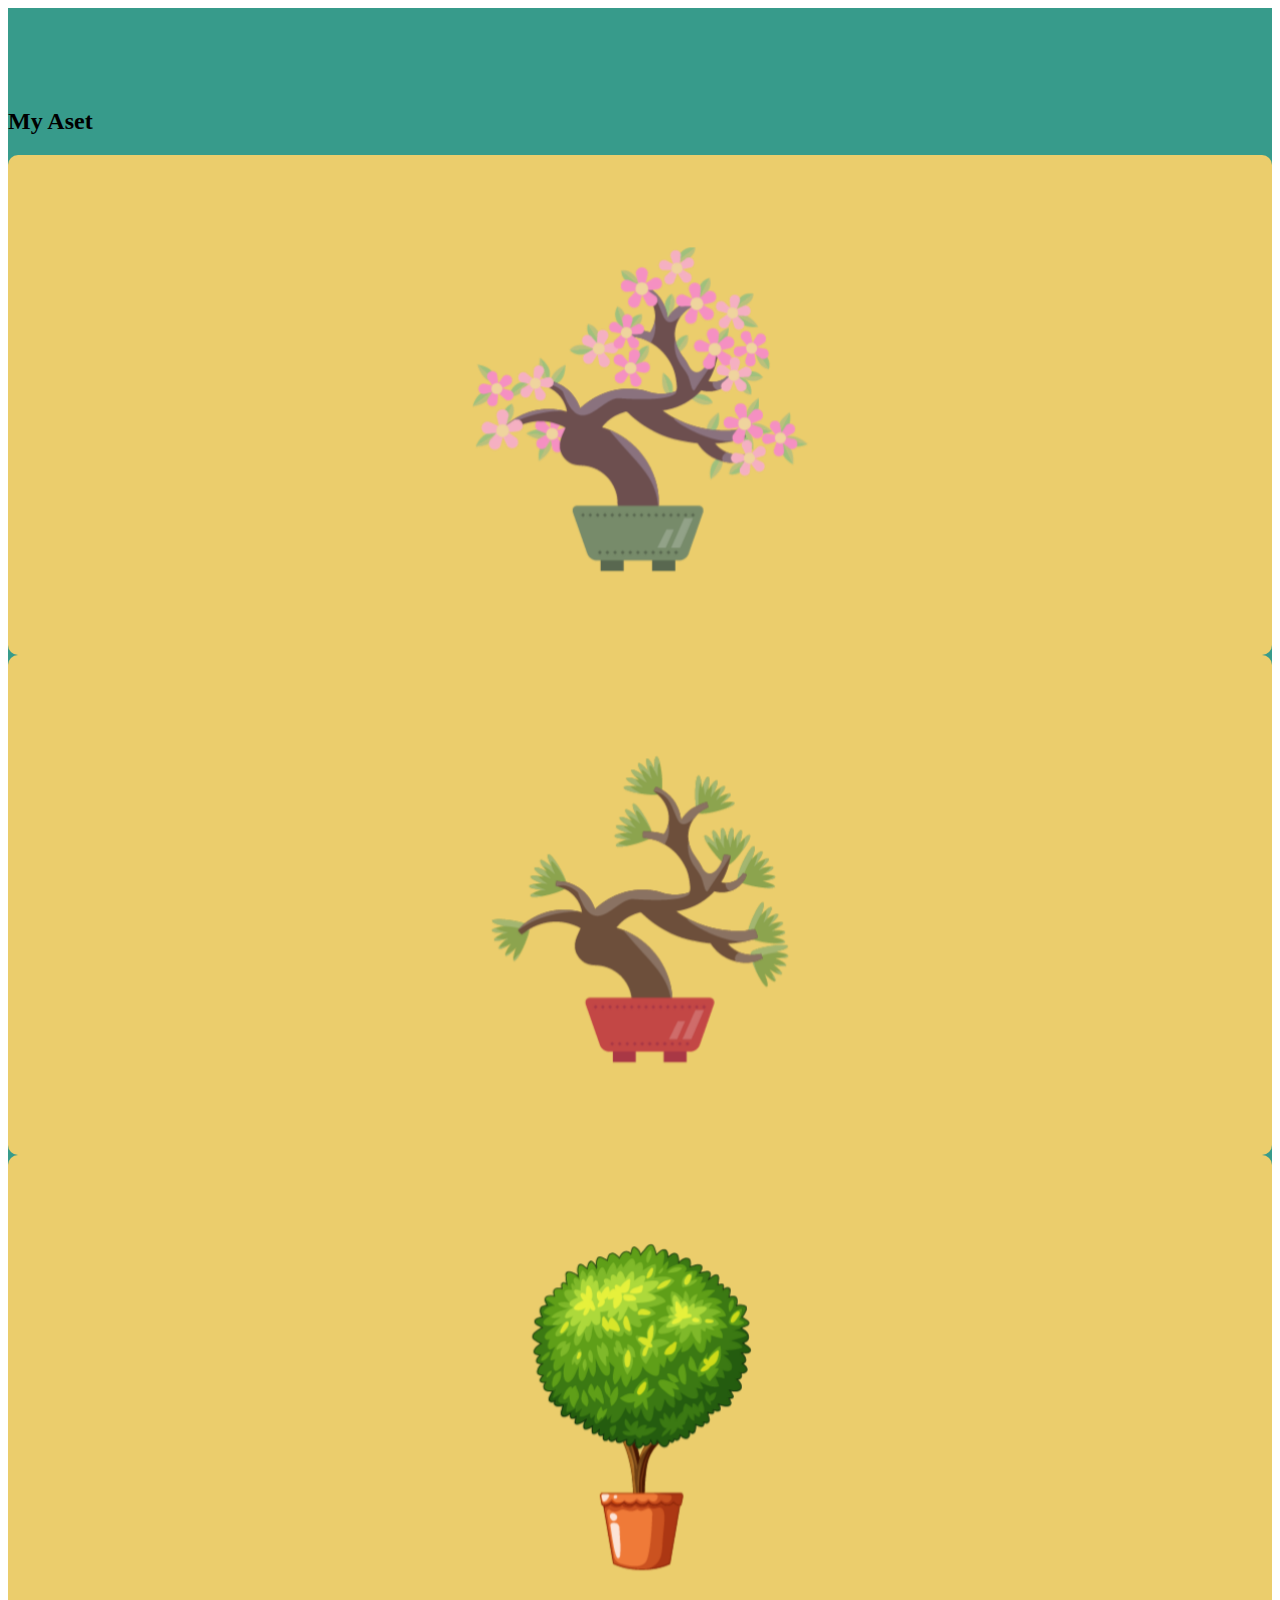
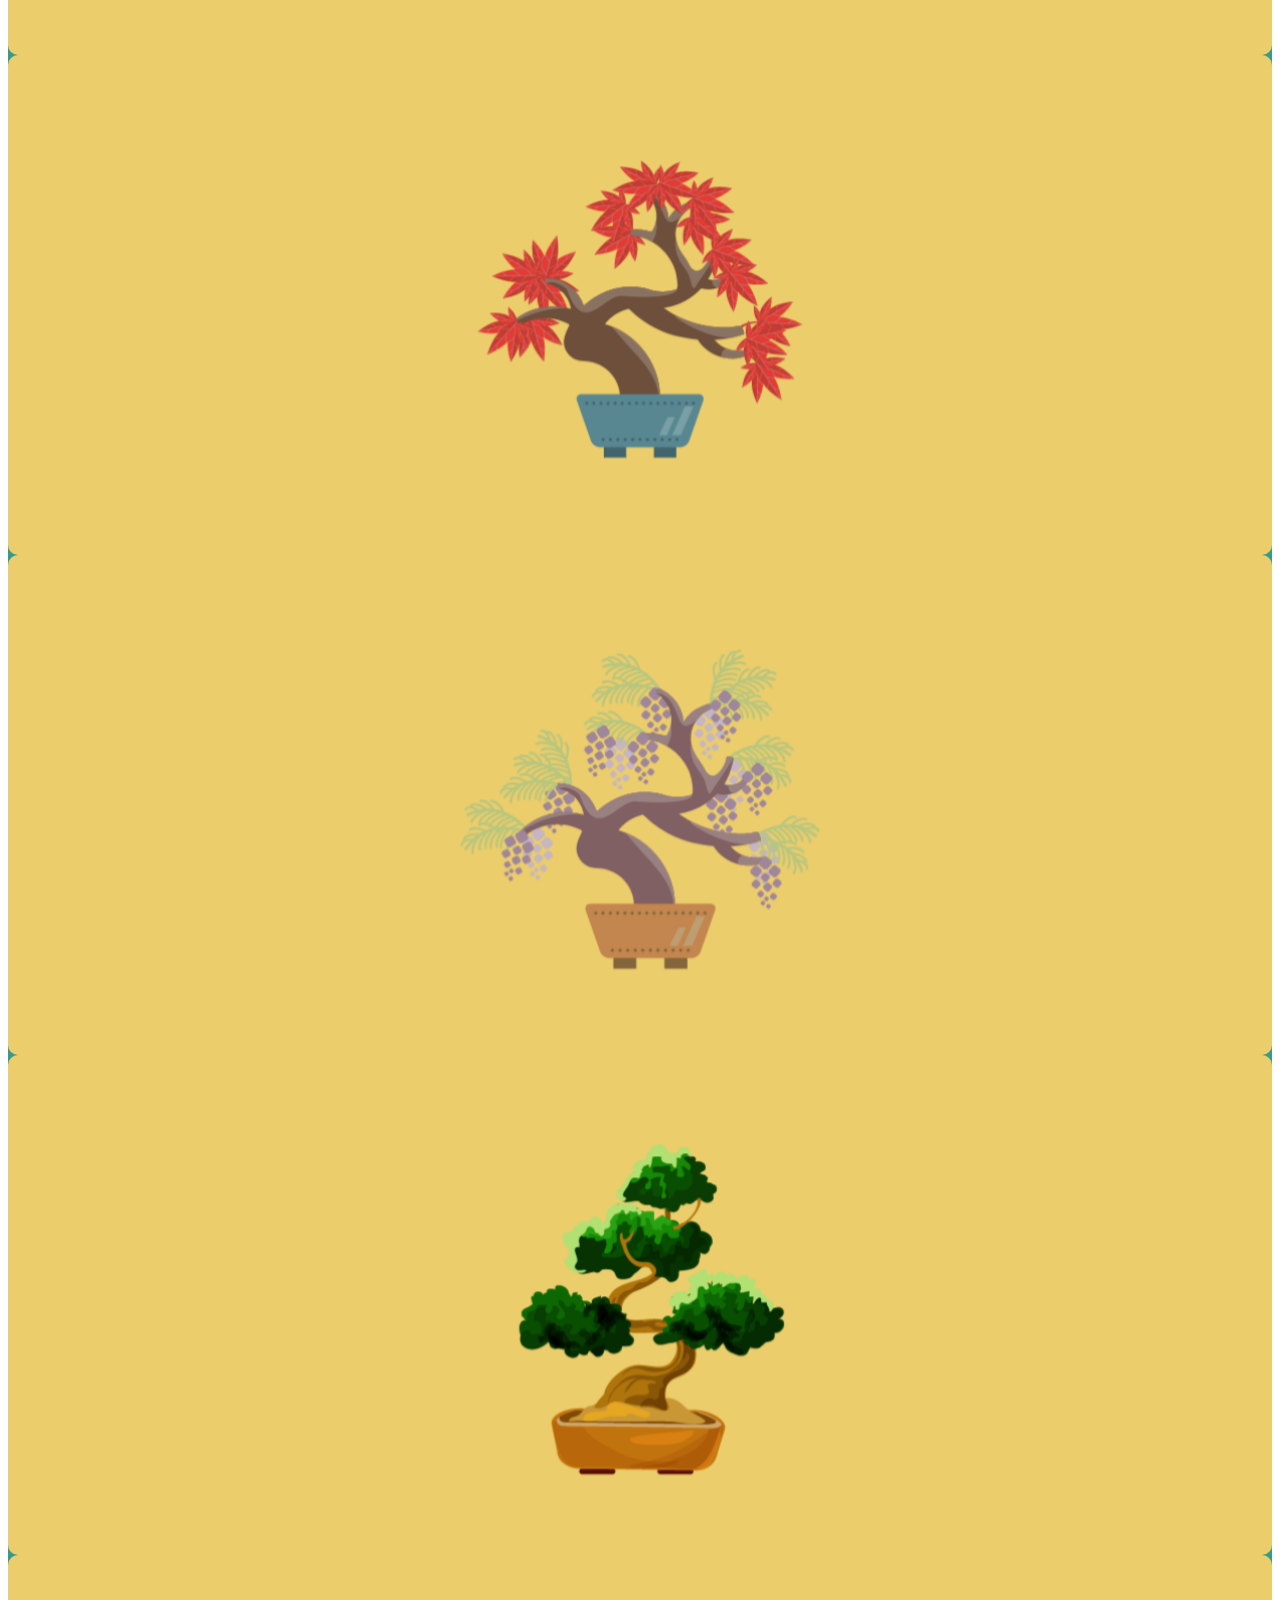
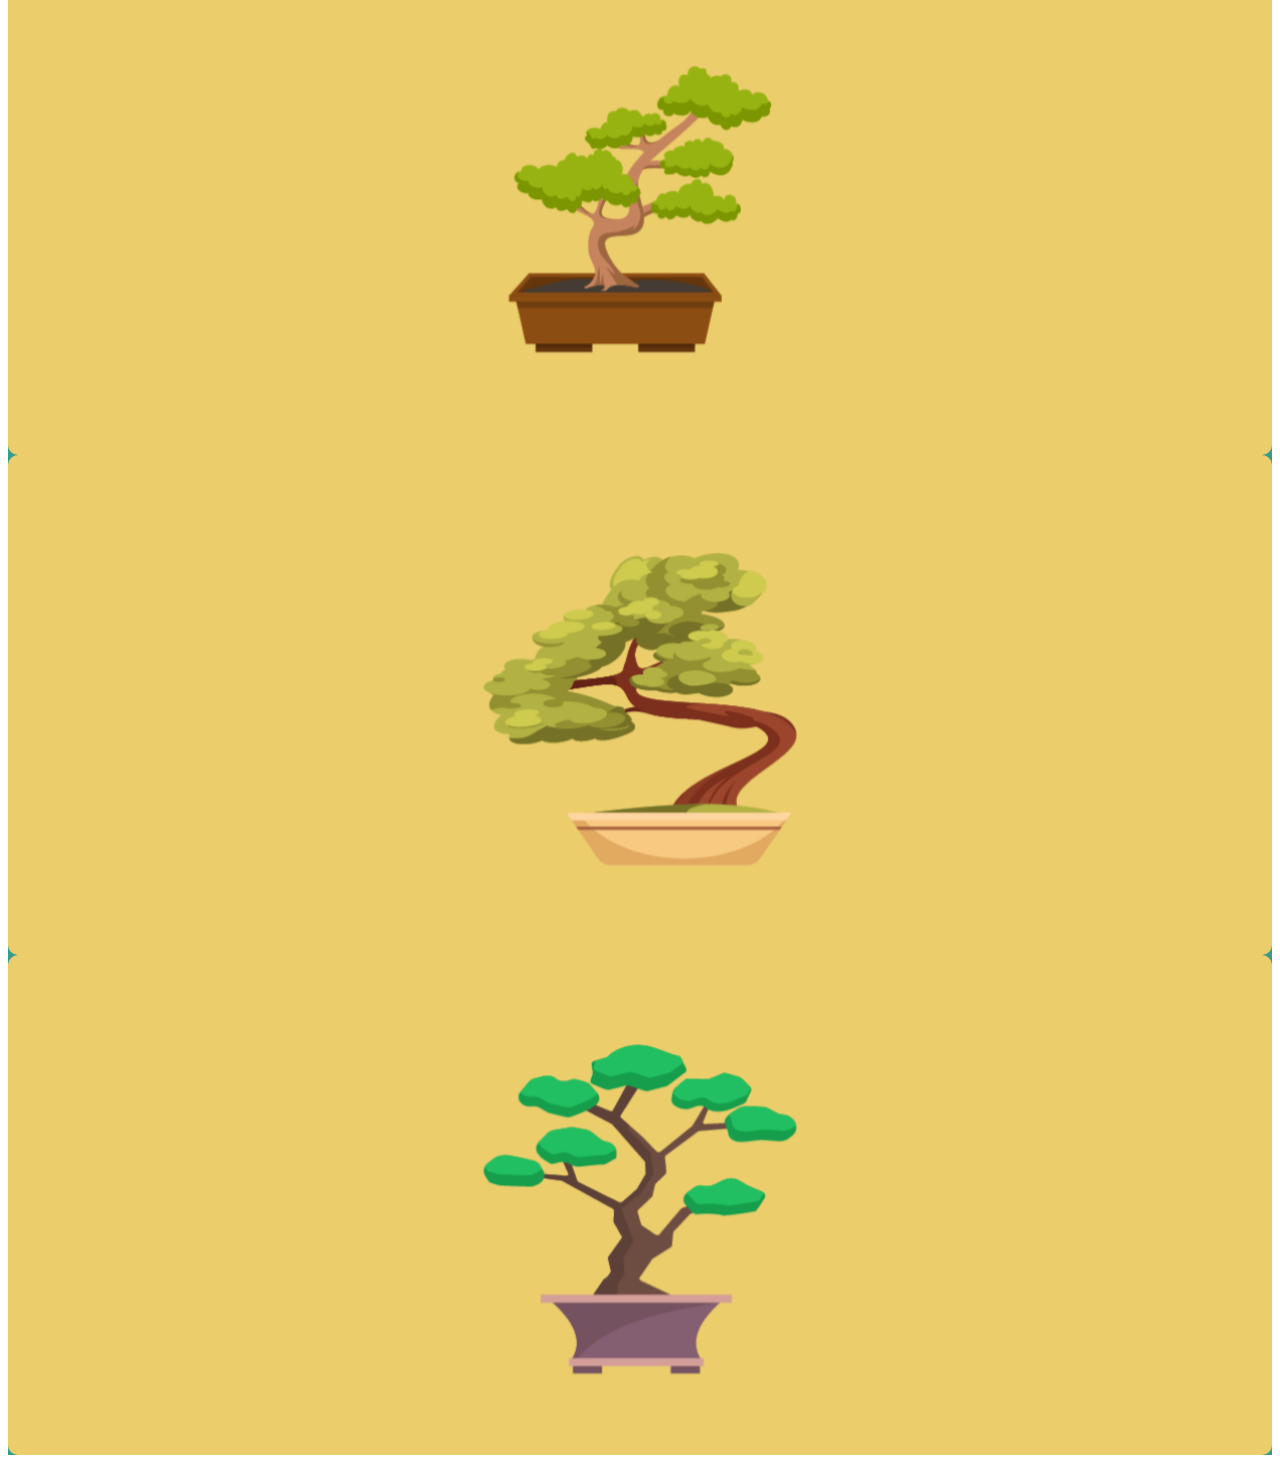
==== project.html @ b4dfa067 "Add files via upload" ====
<!DOCTYPE html>
<html lang="en">
<head>
    <meta charset="UTF-8">
    <meta http-equiv="X-UA-Compatible" content="IE=edge">
    <meta name="viewport" content="width=device-width, initial-scale=1.0">
   
    <link href="https://cdn.jsdelivr.net/npm/bootstrap@5.0.2/dist/css/bootstrap.min.css" rel="stylesheet" integrity="sha384-EVSTQN3/azprG1Anm3QDgpJLIm9Nao0Yz1ztcQTwFspd3yD65VohhpuuCOmLASjC" crossorigin="anonymous">

<link rel="stylesheet" href="style.css">
   
    <title>Portofolio | Idzni Tri Nabila</title>
</head>
<body>
    
    <section id="my-aset">
        <div class="container">
            <div class="row text-center">
                <div class="col">
                    <h2>My Aset</h2>
                </div>
            </div>
        </div>
        <div class="row">
            
            <div class="col-md-6 col-lg-4 mb-3">
                <div class="aset-box">
                    <h4 class="aset-name">PINKY</h4>
                    <img src="bonsai/1.png" alt="" class="aset-img">
                    <a href="#" class="btn btn-light aset-detail-button">Show Details</a>
                </div>
            </div>

            <div class="col-md-6 col-lg-4 mb-3">
                <div class="aset-box">
                    <h4 class="aset-name">BUNGA JARUM</h4>
                    <img src="bonsai/2.png" alt="" class="aset-img">
                    <a href="#" class="btn btn-light aset-detail-button">Show Details</a>
                </div>
            </div>

            <div class="col-md-6 col-lg-4 mb-3">
                <div class="aset-box">
                    <h4 class="aset-name">SURYA</h4>
                    <img src="bonsai/3.png" alt="" class="aset-img">
                    <a href="#" class="btn btn-light aset-detail-button">Show Details</a>
                </div>
            </div>

            <div class="col-md-6 col-lg-4 mb-3">
                <div class="aset-box">
                    <h4 class="aset-name">CENDANA</h4>
                    <img src="bonsai/4.png" alt="" class="aset-img">
                    <a href="#" class="btn btn-light aset-detail-button">Show Details</a>
                </div>
            </div>
            <div class="col-md-6 col-lg-4 mb-3">
                <div class="aset-box">
                    <h4 class="aset-name">BOO</h4>
                    <img src="bonsai/5.png" alt="" class="aset-img">
                    <a href="#" class="btn btn-light aset-detail-button">Show Details</a>
                </div>
            </div>

            <div class="col-md-6 col-lg-4 mb-3">
                <div class="aset-box">
                    <h4 class="aset-name">ASMARALOKA</h4>
                    <img src="bonsai/6.png" alt="" class="aset-img">
                    <a href="#" class="btn btn-light aset-detail-button">Show Details</a>
                </div>
            </div>

            <div class="col-md-6 col-lg-4 mb-3">
                <div class="aset-box">
                    <h4 class="aset-name">NIRMALA</h4>
                    <img src="bonsai/7.png" alt="" class="aset-img">
                    <a href="#" class="btn btn-light aset-detail-button">Show Details</a>
                </div>
            </div>

            <div class="col-md-6 col-lg-4 mb-3">
                <div class="aset-box">
                    <h4 class="aset-name">AKSARA</h4>
                    <img src="bonsai/8.png" alt="" class="aset-img">
                    <a href="#" class="btn btn-light aset-detail-button">Show Details</a>
                </div>
            </div>

            <div class="col-md-6 col-lg-4 mb-3">
                <div class="aset-box">
                    <h4 class="aset-name">BASKARA</h4>
                    <img src="bonsai/9.png" alt="" class="aset-img">
                    <a href="#" class="btn btn-light aset-detail-button">Show Details</a>
                </div>
            </div>

        </div>
    </section>

    <script type="text/javascript" src="vanilla-tilt.min.js"></script>
    <script type="text/javascript">
	VanillaTilt.init(document.querySelectorAll(".aset-box"), {
		max: 30,
		speed: 1000,
        glare: true,
	});
	
</script>

</body>
</html>
---- style.css ----
.jumbotron{
    paddig-top: 6rem;
    background-color: rgba(12, 134, 114, 0.822) ;
}

#hobby {
    background-color: rgba(12, 134, 114, 0.822);
}

section{
    padding-top: 5rem;
}

.navbar{
    background-color: rgba(5, 51, 43, 0.822) ;
}

#my-aset{
    background-color: rgba(12, 134, 114, 0.822);
}

/* my section */

.aset-box {
    position: relative;
    background-color: rgb(235, 205, 108);
    border-radius: 10px;
    height: 500px;
    transform-style: preserve-3d;
}

.aset-box::before {
    content: 'MY';
    position: absolute;
    color: #9c0f0f;
    font-size: 6em;
    font-weight: bold;
    font-style: italic;
    top: 30px;
    left: 50%;
    transform: translate(-50%,0);
    opacity: 0;
    transition: 0.5s;
}

.aset-box:hover::before{
    opacity: 0.2;
}
.aset-box::after {
    content: 'BONSAI';
    position: absolute;
    color: #ca0e0e;
    font-size: 6em;
    font-weight: bold;
    font-style: italic;
    top: 350px;
    left: 50%;
    transform: translate(-50%,0);
    opacity: 0;
    transition: 0.5s;
}

.aset-box:hover::after{
    opacity: 0.2;
}

.aset-name {
    position: absolute;
    top: 0;
    width: 100%;
    color: rgb(158, 26, 9);
    text-align: center;
    font-size: 2em;
    opacity: 0;
    transform: translate3d(0, 0, 50px);
    transition: 0.5s;
}

.aset-box:hover .aset-name {
    top: 20px;
    opacity: 1;
}
.aset-detail-button {
    position: absolute;
    bottom: 0;
    left: 50%;
    transform: translate3d(-50%, 0, 100px);
    opacity: 0;
    transition: 0.5s;
    z-index: 3;
}

.aset-box:hover .aset-detail-button{
    opacity: 1;
    bottom: 20px;

}

.aset-img{
    position:absolute;
    top: 52%;
    left: 50%;
    transform: translate3d(-50%, -52%, 80px);
    max-width: 350px;
    transition: 0.5s;
    z-index: 2;
}

.aset-box:hover .aset-img{
    transform: translate3d(-50%, -52%, 100px) rotate(5deg) scale(1.2)
}


footer {
    background-color: rgba(12, 134, 114, 0.822);
}
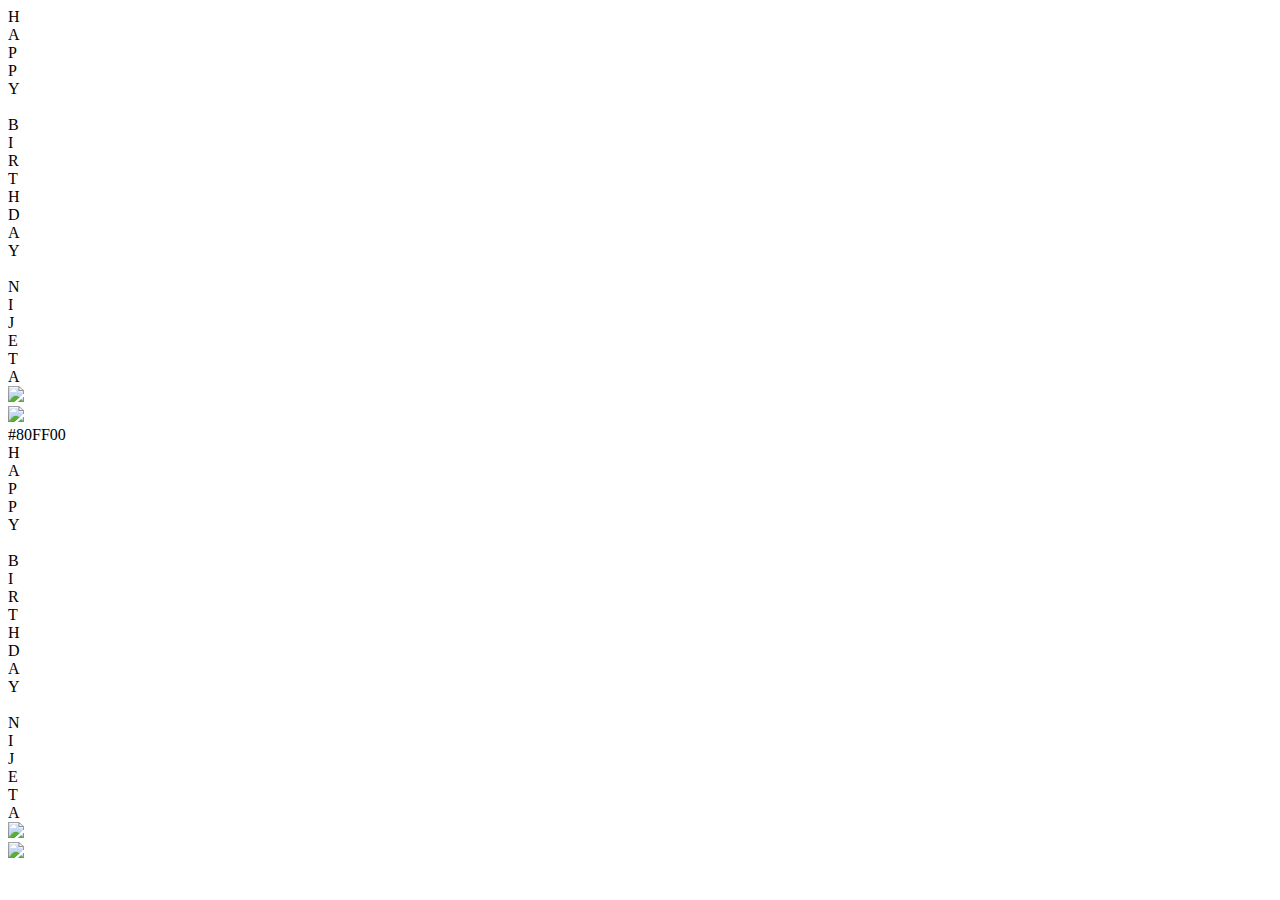
==== commit d84be48d: "Add files via upload" ====
--- a/project.html
+++ b/project.html
@@ -1,111 +1,177 @@
-<!DOCTYPE html>
-<html lang="en">
-<head>
-    <meta charset="UTF-8">
-    <meta http-equiv="X-UA-Compatible" content="IE=edge">
-    <meta name="viewport" content="width=device-width, initial-scale=1.0">
-   
-    <link href="https://cdn.jsdelivr.net/npm/bootstrap@5.0.2/dist/css/bootstrap.min.css" rel="stylesheet" integrity="sha384-EVSTQN3/azprG1Anm3QDgpJLIm9Nao0Yz1ztcQTwFspd3yD65VohhpuuCOmLASjC" crossorigin="anonymous">
-
-<link rel="stylesheet" href="style.css">
-   
-    <title>Portofolio | Idzni Tri Nabila</title>
-</head>
-<body>
-    
-    <section id="my-aset">
-        <div class="container">
-            <div class="row text-center">
-                <div class="col">
-                    <h2>My Aset</h2>
-                </div>
-            </div>
-        </div>
-        <div class="row">
-            
-            <div class="col-md-6 col-lg-4 mb-3">
-                <div class="aset-box">
-                    <h4 class="aset-name">PINKY</h4>
-                    <img src="bonsai/1.png" alt="" class="aset-img">
-                    <a href="#" class="btn btn-light aset-detail-button">Show Details</a>
-                </div>
-            </div>
-
-            <div class="col-md-6 col-lg-4 mb-3">
-                <div class="aset-box">
-                    <h4 class="aset-name">BUNGA JARUM</h4>
-                    <img src="bonsai/2.png" alt="" class="aset-img">
-                    <a href="#" class="btn btn-light aset-detail-button">Show Details</a>
-                </div>
-            </div>
-
-            <div class="col-md-6 col-lg-4 mb-3">
-                <div class="aset-box">
-                    <h4 class="aset-name">SURYA</h4>
-                    <img src="bonsai/3.png" alt="" class="aset-img">
-                    <a href="#" class="btn btn-light aset-detail-button">Show Details</a>
-                </div>
-            </div>
-
-            <div class="col-md-6 col-lg-4 mb-3">
-                <div class="aset-box">
-                    <h4 class="aset-name">CENDANA</h4>
-                    <img src="bonsai/4.png" alt="" class="aset-img">
-                    <a href="#" class="btn btn-light aset-detail-button">Show Details</a>
-                </div>
-            </div>
-            <div class="col-md-6 col-lg-4 mb-3">
-                <div class="aset-box">
-                    <h4 class="aset-name">BOO</h4>
-                    <img src="bonsai/5.png" alt="" class="aset-img">
-                    <a href="#" class="btn btn-light aset-detail-button">Show Details</a>
-                </div>
-            </div>
-
-            <div class="col-md-6 col-lg-4 mb-3">
-                <div class="aset-box">
-                    <h4 class="aset-name">ASMARALOKA</h4>
-                    <img src="bonsai/6.png" alt="" class="aset-img">
-                    <a href="#" class="btn btn-light aset-detail-button">Show Details</a>
-                </div>
-            </div>
-
-            <div class="col-md-6 col-lg-4 mb-3">
-                <div class="aset-box">
-                    <h4 class="aset-name">NIRMALA</h4>
-                    <img src="bonsai/7.png" alt="" class="aset-img">
-                    <a href="#" class="btn btn-light aset-detail-button">Show Details</a>
-                </div>
-            </div>
-
-            <div class="col-md-6 col-lg-4 mb-3">
-                <div class="aset-box">
-                    <h4 class="aset-name">AKSARA</h4>
-                    <img src="bonsai/8.png" alt="" class="aset-img">
-                    <a href="#" class="btn btn-light aset-detail-button">Show Details</a>
-                </div>
-            </div>
-
-            <div class="col-md-6 col-lg-4 mb-3">
-                <div class="aset-box">
-                    <h4 class="aset-name">BASKARA</h4>
-                    <img src="bonsai/9.png" alt="" class="aset-img">
-                    <a href="#" class="btn btn-light aset-detail-button">Show Details</a>
-                </div>
-            </div>
-
-        </div>
-    </section>
-
-    <script type="text/javascript" src="vanilla-tilt.min.js"></script>
-    <script type="text/javascript">
-	VanillaTilt.init(document.querySelectorAll(".aset-box"), {
-		max: 30,
-		speed: 1000,
-        glare: true,
-	});
-	
-</script>
-
-</body>
+<!DOCTYPE html>
+<html lang="en">
+<head>
+    <meta charset="UTF-8">
+    <title>Happy Birthday</title>
+    <link rel='stylesheet' href='https://cdnjs.cloudflare.com/ajax/libs/animate.css/3.5.2/animate.min.css'><link rel="stylesheet" href="style.css">
+
+</head>
+<body>
+    <div id="wrapper">
+        <div id="wish">
+            <div>
+                H
+            </div>
+            <div>
+                A
+            </div>
+            <div>
+                P
+            </div>
+            <div>
+                P
+            </div>
+            <div>
+                Y
+            </div>
+            &nbsp;&nbsp;&nbsp;&nbsp;&nbsp;&nbsp;&nbsp;&nbsp;&nbsp;
+            <div>
+                B
+            </div>
+            <div>
+                I
+            </div>
+            <div>
+                R
+            </div>
+            <div>
+                T
+            </div>
+            <div>
+                H
+            </div>
+            <div>
+                D
+            </div>
+            <div>
+                A
+            </div>
+            <div>
+                Y
+            </div>
+            &nbsp;&nbsp;&nbsp;&nbsp;&nbsp;&nbsp;&nbsp;&nbsp;&nbsp;
+            &nbsp;&nbsp;&nbsp;&nbsp;&nbsp;&nbsp;&nbsp;&nbsp;&nbsp;
+            &nbsp;&nbsp;&nbsp;&nbsp;&nbsp;&nbsp;&nbsp;&nbsp;&nbsp;
+            &nbsp;&nbsp;&nbsp;&nbsp;&nbsp;&nbsp;&nbsp;&nbsp;&nbsp;
+            &nbsp;&nbsp;&nbsp;&nbsp;&nbsp;&nbsp;&nbsp;&nbsp;&nbsp;
+            <div>
+                N
+            </div>
+            <div>
+                I
+            </div>
+            <div>
+                J
+            </div>
+            <div>
+                E
+            </div>
+            <div>
+                T
+            </div>
+            <div>
+                A
+            </div>
+        </div>
+        <div id="present">
+            <img src="https://media.tenor.com/images/80b3edbf059ce9f4c86282d6f7774b16/tenor.gif" id="cat" />
+            <div id="box"></div>
+            <div id="top">
+                <img src="http://pngimg.com/uploads/ribbon/ribbon_PNG1547.png" />
+            </div>
+        </div>
+    </div>
+    <script src='https://cdnjs.cloudflare.com/ajax/libs/jquery/3.2.1/jquery.min.js'></script>
+    <script src="script.js"></script>
+
+</body>
+</html>
+<!DOCTYPE html>
+<html lang="en">
+<head>
+<meta charset="UTF-8">
+<title>Happy Birthday</title>
+<link rel='stylesheet' href='https://cdnjs.cloudflare.com/ajax/libs/animate.css/3.5.2/animate.min.css'><link rel="stylesheet" href="style.css">
+
+</head>
+<body>
+<div id="wrapper">
+<div id="wish">
+#80FF00
+<div>
+H
+</div>
+<div>
+A
+</div>
+<div>
+P
+</div>
+<div>
+P
+</div>
+<div>
+Y
+</div>
+&nbsp;&nbsp;&nbsp;&nbsp;&nbsp;&nbsp;&nbsp;&nbsp;&nbsp;
+<div>
+B
+</div>
+<div>
+I
+</div>
+<div>
+R
+</div>
+<div>
+T
+</div>
+<div>
+H
+</div>
+<div>
+D
+</div>
+<div>
+A
+</div>
+<div>
+Y
+</div>
+&nbsp;&nbsp;&nbsp;&nbsp;&nbsp;&nbsp;&nbsp;&nbsp;&nbsp;
+&nbsp;&nbsp;&nbsp;&nbsp;&nbsp;&nbsp;&nbsp;&nbsp;&nbsp;
+&nbsp;&nbsp;&nbsp;&nbsp;&nbsp;&nbsp;&nbsp;&nbsp;&nbsp;
+&nbsp;&nbsp;&nbsp;&nbsp;&nbsp;&nbsp;&nbsp;&nbsp;&nbsp;
+&nbsp;&nbsp;&nbsp;&nbsp;&nbsp;&nbsp;&nbsp;&nbsp;&nbsp;
+<div>
+N
+</div>
+<div>
+I
+</div>
+<div>
+J
+</div>
+<div>
+E
+</div>
+<div>
+T
+</div>
+<div>
+A
+</div>
+</div>
+<div id="present">
+<img src="https://media.tenor.com/images/80b3edbf059ce9f4c86282d6f7774b16/tenor.gif" id="cat" />
+<div id="box"></div>
+<div id="top">
+<img src="http://pngimg.com/uploads/ribbon/ribbon_PNG1547.png" />
+</div>
+</div>
+</div>
+<script src='https://cdnjs.cloudflare.com/ajax/libs/jquery/3.2.1/jquery.min.js'></script>
+<script src="script.js"></script>
+
+</body>
 </html>